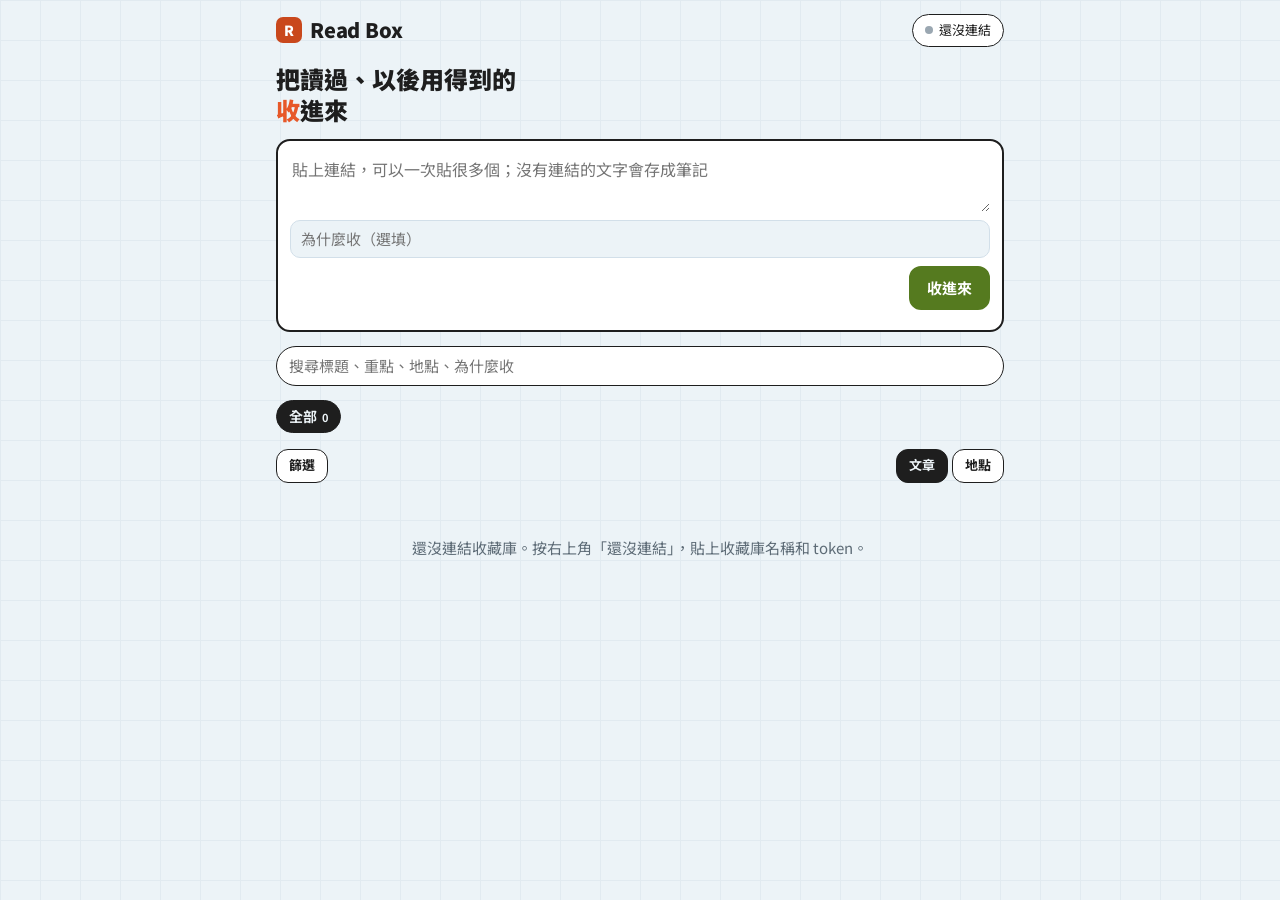
==== web/index.html @ f836035a "feat(web): Read Box 看板（列表、分類篩選、地點清單、收藏框、單篇頁、標記與筆記） Co-Authored-By: Claude Opus 5.5 <noreply@anthropi" ====
<!doctype html>
<html lang="zh-Hant-TW">
<head>
  <meta charset="utf-8">
  <meta name="viewport" content="width=device-width, initial-scale=1, viewport-fit=cover">
  <meta name="referrer" content="no-referrer">
  <title>Read Box</title>
  <link rel="manifest" href="manifest.webmanifest">
  <link rel="icon" href="icon.svg" type="image/svg+xml">
  <link rel="apple-touch-icon" href="icon-180.png">
  <meta name="theme-color" content="#ecf3f7" media="(prefers-color-scheme: light)">
  <meta name="theme-color" content="#141414" media="(prefers-color-scheme: dark)">
  <link rel="preconnect" href="https://fonts.googleapis.com">
  <link rel="preconnect" href="https://fonts.gstatic.com" crossorigin>
  <link rel="stylesheet" href="https://fonts.googleapis.com/css2?family=Noto+Sans+TC:wght@400;700;900&display=swap">
  <link rel="stylesheet" href="tokens.css">
  <style>
    .hello { font-size: 24px; font-weight: 900; line-height: 1.3; margin: 2px 0 0; text-wrap: balance; }
    .hello em { font-style: normal; color: var(--hi); }

    .capture { display: flex; flex-direction: column; gap: 8px; padding: 12px; border: 2px solid var(--line); border-radius: 14px; background: var(--sheet); }
    .capture textarea { min-height: 52px; max-height: 40vh; resize: vertical; border: 0; padding: 4px 2px; background: transparent; font-size: 16px; outline: none; }
    .capture .why { min-height: 38px; border: 1.5px solid var(--rule); border-radius: 10px; padding: 0 10px; background: var(--paper); font-size: 15px; }
    .capture .bar { display: flex; gap: 8px; align-items: center; justify-content: space-between; flex-wrap: wrap; }
    .capture .hint { font-size: 13px; color: var(--mute); min-width: 0; }
    #sent { display: flex; flex-direction: column; gap: 4px; margin: 0; padding: 0; list-style: none; font-size: 13px; }
    #sent li { display: flex; gap: 8px; align-items: baseline; min-width: 0; }
    #sent li span:last-child { overflow: hidden; text-overflow: ellipsis; white-space: nowrap; color: var(--mute); min-width: 0; }

    .reread { display: flex; gap: 10px; align-items: center; padding: 10px 12px; border: 2px solid var(--hi); border-radius: 14px; background: var(--sheet); text-decoration: none; }
    .reread b { display: block; font-weight: 900; }
    .reread .pill { flex: none; }
    .reread div span { color: var(--mute); font-size: 13px; }

    .search { display: flex; gap: 8px; align-items: center; }
    .search input { flex: 1; min-width: 0; min-height: 40px; padding: 0 12px; border: 1.5px solid var(--line); border-radius: 999px; background: var(--sheet); }
    .row { display: flex; gap: 6px; overflow-x: auto; scrollbar-width: none; padding-bottom: 2px; }
    .row::-webkit-scrollbar { display: none; }
    .row button { flex: none; display: inline-flex; gap: 5px; align-items: baseline; border: 1.5px solid var(--line); border-radius: 999px; background: var(--sheet);
      padding: 4px 12px; font-size: 14px; cursor: pointer; white-space: nowrap; }
    .row button small { font-size: 11px; color: var(--mute); font-variant-numeric: tabular-nums; }
    .row button[aria-pressed="true"] { background: var(--ink); color: var(--paper); border-color: var(--ink); font-weight: 700; }
    .row button[aria-pressed="true"] small { color: inherit; }
    .row.sub button { font-size: 13px; border-color: var(--rule); }
    .row.sub button[aria-pressed="true"] { background: var(--sheet); color: var(--ink); border-color: var(--line); border-width: 2px; padding: 3.5px 11.5px; }
    .fl { display: flex; align-items: center; gap: 6px; flex-wrap: wrap; font-size: 13px; }
    .fl .on { border: 1px solid var(--rule); border-radius: 999px; padding: 2px 10px; background: var(--sheet); cursor: pointer; }
    .views { margin-left: auto; display: flex; gap: 4px; }
    .views button[aria-pressed="true"] { background: var(--ink); color: var(--paper); border-color: var(--ink); }

    .cards { display: flex; flex-direction: column; gap: 10px; }
    .card { display: flex; flex-direction: column; gap: 6px; padding: 12px 14px; border: 1.5px solid var(--line); border-radius: 14px; background: var(--sheet);
      min-width: 0; text-decoration: none; color: inherit; }
    .card .src { font-size: 12px; color: var(--mute); display: flex; justify-content: space-between; gap: 8px; }
    .card .src b { color: var(--ink); font-weight: 700; }
    .card .src span:first-child { overflow: hidden; text-overflow: ellipsis; white-space: nowrap; min-width: 0; }
    .card .tl { font-size: 16px; font-weight: 900; line-height: 1.4; overflow-wrap: anywhere; }
    .card .ol { font-size: 14px; color: var(--mute); overflow-wrap: anywhere; }
    .card .tags { display: flex; flex-wrap: wrap; gap: 6px; align-items: center; }
    .card .tags span:not(.pill) { font-size: 12px; border: 1px solid var(--rule); border-radius: 6px; padding: 0 7px; color: var(--mute); }
    .card[data-m] { border-left-width: 6px; padding-left: 10px; }
    .card[data-m="讀過"] { border-left-color: var(--m-read); }
    .card[data-m="有用"] { border-left-color: var(--ink); }
    .card[data-m="實踐過"] { border-left-color: var(--go); background: var(--go-tint); }
    .card[data-m="封存"] { border-left-color: var(--m-arch); opacity: .7; }
    .card.pending { border-style: dashed; }

    .places { display: flex; flex-direction: column; gap: 6px; }
    .place { display: flex; align-items: center; gap: 8px; padding: 10px 12px; border-radius: 12px; background: var(--sheet); font-size: 14px; }
    .place .nm { flex: 1; min-width: 0; }
    .place .nm b { display: block; overflow-wrap: anywhere; }
    .place .nm a { font-size: 12px; color: var(--mute); }

    .empty { padding: 24px 8px; text-align: center; color: var(--mute); }
    .stats { font-size: 12px; color: var(--mute); text-align: center; }

    .sheet-group { margin-top: 12px; }
    .sheet-group h3 { margin: 0 0 6px; font-size: 14px; font-weight: 900; }
    .sheet-group .row { flex-wrap: wrap; overflow: visible; }
    details.tools { font-size: 13px; color: var(--mute); }
    details.tools code { overflow-wrap: anywhere; font-size: 12px; }
  </style>
</head>
<body>
  <main class="page">
    <div class="top">
      <a class="mark" href="./"><i>R</i>Read Box</a>
      <button class="chip" id="settings-btn" type="button"><span class="dot"></span><span id="conn">還沒連結</span></button>
    </div>

    <p class="hello" id="hello">把讀過、以後用得到的<br><em>收</em>進來</p>

    <form class="capture" id="capture">
      <textarea id="links" aria-label="貼上連結" placeholder="貼上連結，可以一次貼很多個；沒有連結的文字會存成筆記"></textarea>
      <input class="why" id="why" maxlength="200" aria-label="為什麼收（選填）" placeholder="為什麼收（選填）">
      <div class="bar">
        <span class="hint" id="cap-hint"></span>
        <button class="btn go" id="cap-btn" type="submit">收進來</button>
      </div>
      <ul id="sent"></ul>
    </form>

    <a class="reread" id="reread" hidden></a>

    <div class="search"><input id="q" type="search" placeholder="搜尋標題、重點、地點、為什麼收" aria-label="搜尋"></div>
    <div class="row" id="cats" aria-label="主分類"></div>
    <div class="row sub" id="subs" aria-label="次分類" hidden></div>
    <div class="row sub" id="areas" aria-label="地區" hidden></div>
    <div class="fl">
      <button class="btn small" id="filter-btn" type="button">篩選</button>
      <span id="active"></span>
      <span class="views">
        <button class="btn small" id="v-cards" type="button" aria-pressed="true">文章</button>
        <button class="btn small" id="v-places" type="button" aria-pressed="false">地點</button>
      </span>
    </div>

    <div class="cards" id="list"></div>
    <p class="stats" id="stats"></p>
  </main>

  <dialog id="filters">
    <h2>篩選</h2>
    <div class="sheet-group"><h3>來源</h3><div class="row" id="f-platforms"></div></div>
    <div class="sheet-group"><h3>我的標記</h3><div class="row" id="f-marks"></div></div>
    <div class="sheet-group"><h3>地點類型</h3><div class="row" id="f-places"></div></div>
    <div class="sheet-group"><h3>讀取狀態</h3><div class="row" id="f-read"></div></div>
    <div class="row-btns">
      <button class="btn small" id="f-clear" type="button">全部清除</button>
      <button class="btn small go" id="f-done" type="button">完成</button>
    </div>
  </dialog>

  <dialog id="settings">
    <h2>連結收藏庫</h2>
    <p class="muted" style="margin:0;font-size:14px">token 只存在這台裝置的瀏覽器裡，不會傳到 GitHub 以外的地方。</p>
    <label for="s-repo">收藏庫</label>
    <input class="field" id="s-repo" autocomplete="off" spellcheck="false">
    <label for="s-token">GitHub token（只勾 read-box-library，Contents：Read and write）</label>
    <input class="field" id="s-token" type="password" autocomplete="off" spellcheck="false" placeholder="github_pat_…">
    <p class="err" id="s-err" style="font-size:13px;margin:8px 0 0"></p>
    <details class="tools">
      <summary>iPhone 捷徑與電腦書籤</summary>
      <p>iPhone 捷徑網址（後面接上 URL 編碼後的連結）：<br><code id="s-shortcut"></code></p>
      <p>電腦書籤：把這個按鈕拖到書籤列，看到好文章時按一下：<a class="btn small" id="s-bookmarklet">收進 Read Box</a></p>
    </details>
    <div class="row-btns">
      <button class="btn small" id="s-logout" type="button">登出這台裝置</button>
      <button class="btn small" id="s-cancel" type="button">取消</button>
      <button class="btn small go" id="s-save" type="button">儲存</button>
    </div>
  </dialog>

  <script type="module" src="app.js"></script>
</body>
</html>
---- web/tokens.css ----
/* Read Box design tokens and shared components (index.html, read.html).
   GitHub Box skeleton (grid paper, outlined cards, pill chips) + Threads black/white chips +
   pale blue / heavy black / orange highlights; olive green only on things you press. */
:root {
  --paper: #ecf3f7; --grid: #e1eaf0; --sheet: #ffffff; --note: #fbf9f3; --note-line: #e3e8ec; --ph: #d2dfe9; --tape: #f2b39a;
  --ink: #1e1e1e; --mute: #5d6b76; --line: #1e1e1e; --rule: #d2dfe9;
  --hi: #e75829; --hi-text: #bf4519; --hi-fill: #c9481c; --hi-fill-ink: #ffffff; --hi-tint: #fbe9e1;
  --go: #557a1f; --go-ink: #ffffff; --go-tint: #eef4e3;
  --m-read: #9aa7b1; --m-arch: #b8c3cb; --err: #b3261e;
  --sans: "Noto Sans TC", system-ui, -apple-system, "PingFang TC", "Microsoft JhengHei", sans-serif;
  --gutter: max(16px, env(safe-area-inset-left, 0px));
  color-scheme: light;
}
@media (prefers-color-scheme: dark) {
  :root {
    --paper: #141414; --grid: #1b1b1b; --sheet: #1f1f1f; --note: #24221d; --note-line: #34322c; --ph: #2b3238; --tape: #7a3f2a;
    --ink: #f3f5f7; --mute: #9aa7b1; --line: #d6d6d6; --rule: #30363b;
    --hi: #ff7a45; --hi-text: #ff7a45; --hi-fill: #ff7a45; --hi-fill-ink: #141414; --hi-tint: #2e1a12;
    --go: #a8cc78; --go-ink: #141414; --go-tint: #1d2616;
    --m-read: #6b757d; --m-arch: #4a5258; --err: #ff8a80;
    color-scheme: dark;
  }
}

* { box-sizing: border-box; }
html { -webkit-text-size-adjust: 100%; }
body {
  margin: 0; background-color: var(--paper); color: var(--ink); font: 15px/1.6 var(--sans);
  background-image: linear-gradient(var(--grid) 1px, transparent 1px), linear-gradient(90deg, var(--grid) 1px, transparent 1px);
  background-size: 40px 40px;
}
button, input, textarea, select { font: inherit; color: inherit; }
a { color: inherit; }
img { max-width: 100%; }
[hidden] { display: none !important; }
:focus-visible { outline: 2px solid var(--hi); outline-offset: 2px; }

.page {
  max-width: 760px; margin: 0 auto; display: flex; flex-direction: column; gap: 14px;
  padding: max(14px, env(safe-area-inset-top, 0px)) max(16px, env(safe-area-inset-right, 0px))
           max(32px, env(safe-area-inset-bottom, 0px)) var(--gutter);
}
.top { display: flex; align-items: center; justify-content: space-between; gap: 8px; }
.mark { display: flex; align-items: center; gap: 8px; font-weight: 900; font-size: 20px; letter-spacing: -0.01em; text-decoration: none; }
.mark i { width: 26px; height: 26px; border-radius: 7px; background: var(--hi-fill); color: var(--hi-fill-ink);
  display: grid; place-items: center; font-style: normal; font-size: 14px; font-weight: 900; }
.chip { display: inline-flex; align-items: center; gap: 6px; padding: 5px 12px; border: 1.5px solid var(--line); border-radius: 999px;
  font-size: 13px; background: var(--sheet); white-space: nowrap; cursor: pointer; }
.chip .dot { width: 8px; height: 8px; border-radius: 50%; background: var(--m-read); }
.chip[data-ok="1"] .dot { background: var(--go); }

.btn { display: inline-flex; align-items: center; justify-content: center; gap: 6px; min-height: 44px; padding: 0 16px;
  border-radius: 12px; border: 2px solid var(--line); background: var(--sheet); font-weight: 700; cursor: pointer;
  white-space: nowrap; text-decoration: none; }
.btn.go { background: var(--go); color: var(--go-ink); border-color: var(--go); }
.btn.small { min-height: 34px; padding: 0 12px; font-size: 13px; border-width: 1.5px; }
.btn:disabled { opacity: .5; cursor: default; }
@media (prefers-reduced-motion: no-preference) { .btn:active { transform: translateY(1px); } }

.pill { display: inline-block; padding: 1px 9px; border-radius: 6px; font-size: 12px; font-weight: 700;
  background: var(--hi-fill); color: var(--hi-fill-ink); white-space: nowrap; }
.pill.dark { background: var(--ink); color: var(--paper); }
.pill.soft { background: var(--sheet); color: var(--mute); border: 1px solid var(--rule); font-weight: 500; }
.label { font-size: 17px; font-weight: 900; align-self: flex-start; padding-bottom: 3px; border-bottom: 2px solid var(--ink); margin: 0; }
.muted { color: var(--mute); }
.err { color: var(--err); }

.map { display: inline-flex; align-items: center; gap: 4px; padding: 3px 10px; border: 1.5px solid var(--go); color: var(--ink);
  border-radius: 999px; font-size: 12px; font-weight: 700; text-decoration: none; background: var(--go-tint); white-space: nowrap; }
.map svg { width: 12px; height: 12px; fill: var(--go); }

dialog { border: 2px solid var(--line); border-radius: 16px; background: var(--sheet); color: var(--ink); padding: 18px;
  width: min(520px, calc(100vw - 32px)); }
dialog::backdrop { background: rgba(0, 0, 0, .35); }
dialog h2 { margin: 0 0 8px; font-size: 18px; font-weight: 900; }
dialog label { display: block; margin: 12px 0 4px; font-size: 14px; font-weight: 700; }
.field { width: 100%; min-height: 44px; padding: 8px 12px; border: 2px solid var(--line); border-radius: 12px; background: var(--sheet); }
textarea.field { min-height: 88px; resize: vertical; }
.row-btns { display: flex; gap: 8px; justify-content: flex-end; flex-wrap: wrap; margin-top: 14px; }
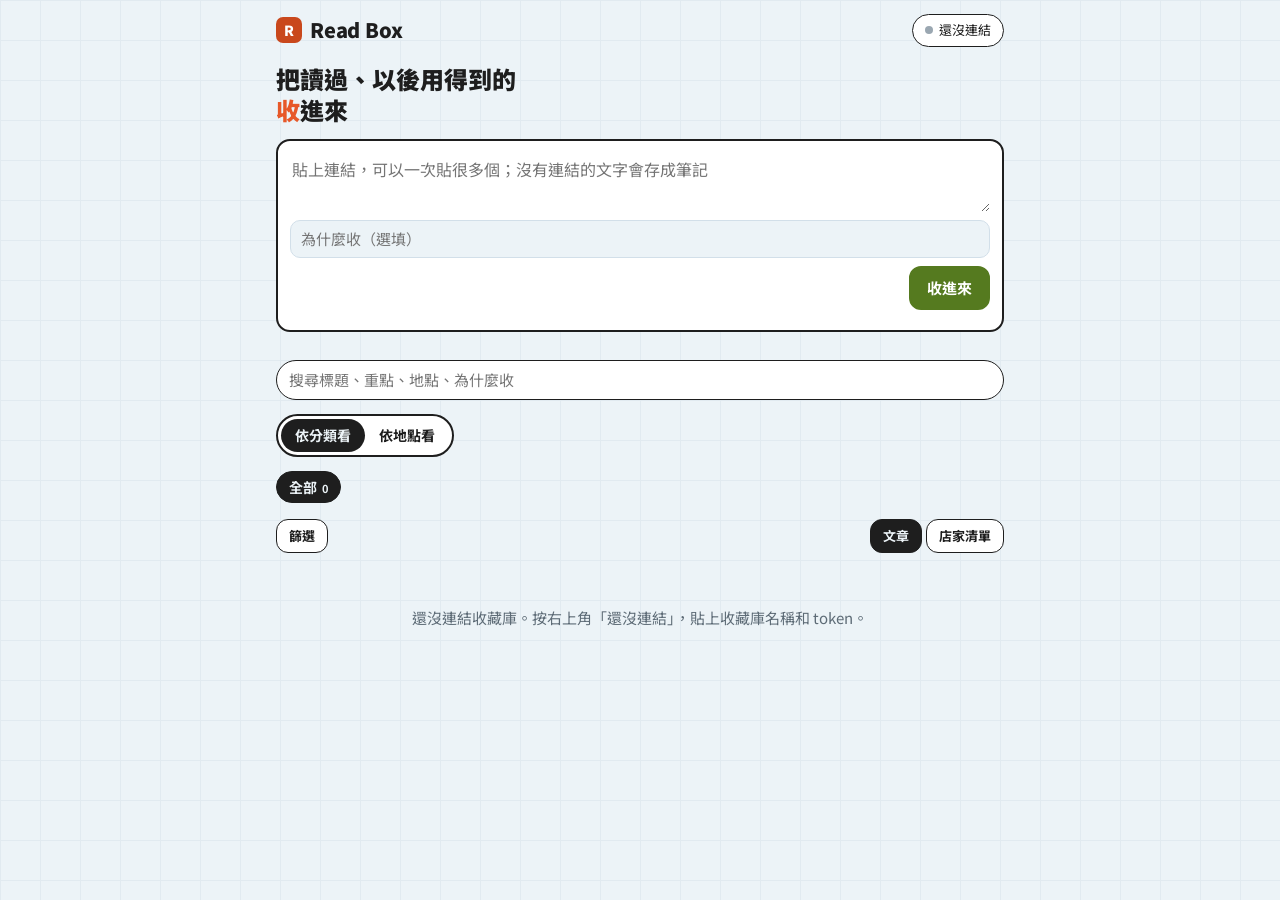
==== commit d2bce466: "feat(web): 依地點看、店家清單匯出 Google 我的地圖、改分類／改地點、重新整理單篇、品牌圖示、沒收進來的提醒；修正搜尋框被自動填入 Co-Authored-By: Claude Opu" ====
--- a/web/index.html
+++ b/web/index.html
@@ -78,6 +78,16 @@
     .sheet-group h3 { margin: 0 0 6px; font-size: 14px; font-weight: 900; }
     .sheet-group .row { flex-wrap: wrap; overflow: visible; }
     details.tools { font-size: 13px; color: var(--mute); }
+    .search .btn.small { border-radius: 999px; min-width: 40px; }
+    .lens { display: flex; border: 2px solid var(--line); border-radius: 999px; padding: 3px; background: var(--sheet); align-self: flex-start; }
+    .lens button { border: 0; background: none; border-radius: 999px; padding: 5px 14px; font-weight: 700; cursor: pointer; font-size: 14px; }
+    .lens button[aria-pressed="true"] { background: var(--ink); color: var(--paper); }
+    .row.sub.types button[aria-pressed="true"] { background: var(--go-tint); border-color: var(--go); }
+    .export { display: flex; align-items: center; justify-content: space-between; gap: 8px; font-size: 13px; color: var(--mute); }
+    .secret { -webkit-text-security: disc; }
+    .brand { display: inline-flex; align-items: center; gap: 5px; }
+    .brand svg, .brand img { width: 16px; height: 16px; flex: none; border-radius: 3px; }
+    .place .loc { font-size: 12px; color: var(--mute); }
     details.tools code { overflow-wrap: anywhere; font-size: 12px; }
   </style>
 </head>
@@ -101,20 +111,37 @@
     </form>
 
     <a class="reread" id="reread" hidden></a>
-
-    <div class="search"><input id="q" type="search" placeholder="搜尋標題、重點、地點、為什麼收" aria-label="搜尋"></div>
+    <div id="failed"></div>
+
+    <div class="search">
+      <input id="q" name="rb-search-q" type="search" autocomplete="off" autocapitalize="off" spellcheck="false"
+             data-1p-ignore data-lpignore="true" placeholder="搜尋標題、重點、地點、為什麼收" aria-label="搜尋">
+      <button class="btn small" id="q-clear" type="button" aria-label="清除搜尋" hidden>✕</button>
+    </div>
+    <div class="lens" role="group" aria-label="怎麼看">
+      <button type="button" id="l-cat" aria-pressed="true">依分類看</button>
+      <button type="button" id="l-place" aria-pressed="false">依地點看</button>
+    </div>
+    <div class="row" id="countries" aria-label="國家" hidden></div>
+    <div class="row sub" id="cities" aria-label="城市" hidden></div>
     <div class="row" id="cats" aria-label="主分類"></div>
     <div class="row sub" id="subs" aria-label="次分類" hidden></div>
     <div class="row sub" id="areas" aria-label="地區" hidden></div>
+    <div class="row sub" id="locs" aria-label="地區" hidden></div>
+    <div class="row sub types" id="types" aria-label="地點類型" hidden></div>
     <div class="fl">
       <button class="btn small" id="filter-btn" type="button">篩選</button>
       <span id="active"></span>
       <span class="views">
         <button class="btn small" id="v-cards" type="button" aria-pressed="true">文章</button>
-        <button class="btn small" id="v-places" type="button" aria-pressed="false">地點</button>
+        <button class="btn small" id="v-places" type="button" aria-pressed="false">店家清單</button>
       </span>
     </div>
 
+    <div class="export" id="export" hidden>
+      <span id="export-n"></span>
+      <button class="btn small" id="export-btn" type="button">匯出到 Google 我的地圖</button>
+    </div>
     <div class="cards" id="list"></div>
     <p class="stats" id="stats"></p>
   </main>
@@ -135,9 +162,11 @@
     <h2>連結收藏庫</h2>
     <p class="muted" style="margin:0;font-size:14px">token 只存在這台裝置的瀏覽器裡，不會傳到 GitHub 以外的地方。</p>
     <label for="s-repo">收藏庫</label>
-    <input class="field" id="s-repo" autocomplete="off" spellcheck="false">
+    <input class="field" id="s-repo" name="rb-repo" autocomplete="off" autocapitalize="off" spellcheck="false" data-1p-ignore data-lpignore="true">
     <label for="s-token">GitHub token（只勾 read-box-library，Contents：Read and write）</label>
-    <input class="field" id="s-token" type="password" autocomplete="off" spellcheck="false" placeholder="github_pat_…">
+    <!-- Not type=password: browsers would offer to save it and then autofill other fields with the repo name. -->
+    <input class="field secret" id="s-token" name="rb-gh-token" type="text" autocomplete="off" autocapitalize="off"
+           spellcheck="false" data-1p-ignore data-lpignore="true" placeholder="github_pat_…">
     <p class="err" id="s-err" style="font-size:13px;margin:8px 0 0"></p>
     <details class="tools">
       <summary>iPhone 捷徑與電腦書籤</summary>
@@ -151,6 +180,23 @@
     </div>
   </dialog>
 
+  <dialog id="mymaps">
+    <h2>匯出到 Google 我的地圖</h2>
+    <p class="muted" style="margin:0;font-size:14px" id="mm-n"></p>
+    <ol style="padding-left:20px;font-size:14px;margin:10px 0">
+      <li>按下面的「下載清單檔」，存下 CSV 檔。</li>
+      <li>用電腦打開 <a href="https://www.google.com/mymaps" target="_blank" rel="noopener noreferrer">Google 我的地圖</a> → 建立新地圖。</li>
+      <li>在圖層按「匯入」→ 選剛剛的檔案。</li>
+      <li>「位置」選 <b>地址</b>，「標題」選 <b>名稱</b>。</li>
+      <li>匯入後點幾個點確認位置：用店名找的，偶爾會找到同名的別家。</li>
+    </ol>
+    <p class="muted" style="font-size:12px;margin:0">一個檔案最多 2,000 個地點（Google 的上限）。</p>
+    <div class="row-btns">
+      <button class="btn small" id="mm-cancel" type="button">取消</button>
+      <a class="btn small go" id="mm-download" download="read-box-地點.csv">下載清單檔</a>
+    </div>
+  </dialog>
+
   <script type="module" src="app.js"></script>
 </body>
 </html>
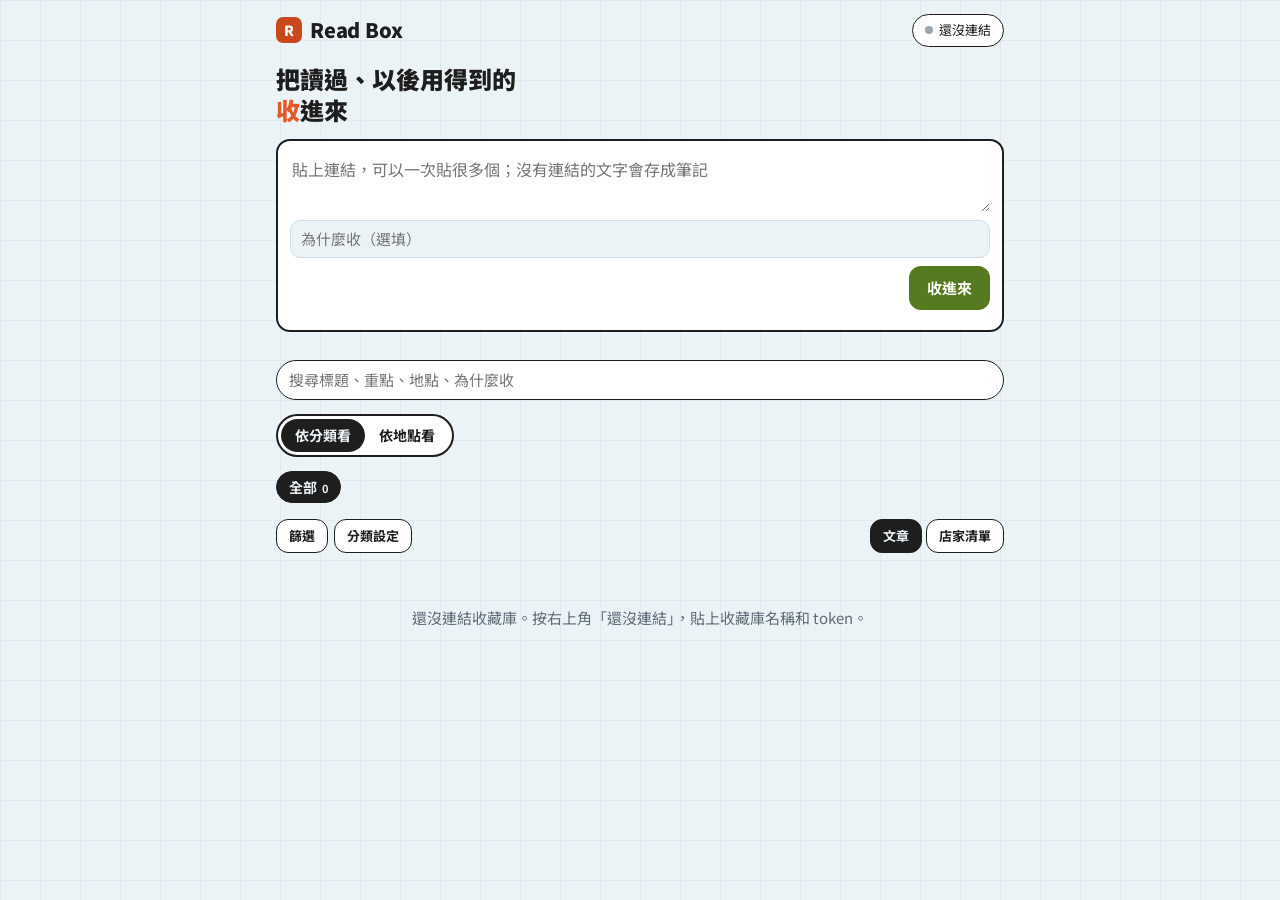
==== commit 9e5619bb: "feat(web): 分類設定頁（新增、改名、刪除、排序主分類與次分類，搬移收藏，新分類建議） Co-Authored-By: Claude Opus 5.5 <noreply@anthropic.c" ====
--- a/web/index.html
+++ b/web/index.html
@@ -131,6 +131,7 @@
     <div class="row sub types" id="types" aria-label="地點類型" hidden></div>
     <div class="fl">
       <button class="btn small" id="filter-btn" type="button">篩選</button>
+      <a class="btn small" href="manage.html">分類設定</a>
       <span id="active"></span>
       <span class="views">
         <button class="btn small" id="v-cards" type="button" aria-pressed="true">文章</button>
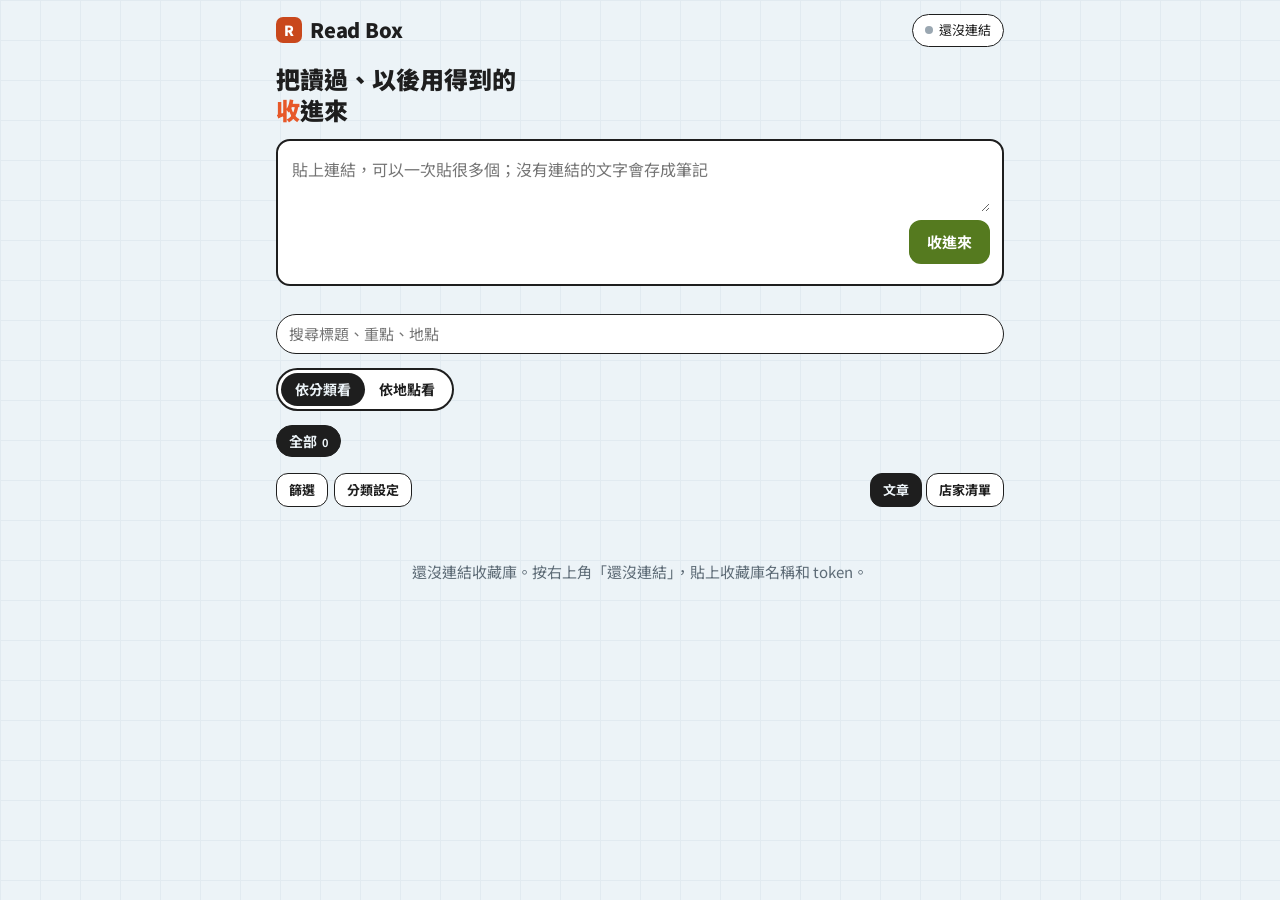
==== commit f6c56e75: "feat: 刪除卡片、AI 分類建議、外觀可選淺色／深色；拿掉「為什麼收」與單篇頁的來源圖示 Co-Authored-By: Claude Opus 5.5 <noreply@anthropic.co" ====
--- a/web/index.html
+++ b/web/index.html
@@ -13,6 +13,7 @@
   <link rel="preconnect" href="https://fonts.googleapis.com">
   <link rel="preconnect" href="https://fonts.gstatic.com" crossorigin>
   <link rel="stylesheet" href="https://fonts.googleapis.com/css2?family=Noto+Sans+TC:wght@400;700;900&display=swap">
+  <script>try { const t = localStorage.getItem('readbox.theme'); if (t === 'light' || t === 'dark') document.documentElement.dataset.theme = t; } catch { /* storage blocked */ }</script>
   <link rel="stylesheet" href="tokens.css">
   <style>
     .hello { font-size: 24px; font-weight: 900; line-height: 1.3; margin: 2px 0 0; text-wrap: balance; }
@@ -20,7 +21,6 @@
 
     .capture { display: flex; flex-direction: column; gap: 8px; padding: 12px; border: 2px solid var(--line); border-radius: 14px; background: var(--sheet); }
     .capture textarea { min-height: 52px; max-height: 40vh; resize: vertical; border: 0; padding: 4px 2px; background: transparent; font-size: 16px; outline: none; }
-    .capture .why { min-height: 38px; border: 1.5px solid var(--rule); border-radius: 10px; padding: 0 10px; background: var(--paper); font-size: 15px; }
     .capture .bar { display: flex; gap: 8px; align-items: center; justify-content: space-between; flex-wrap: wrap; }
     .capture .hint { font-size: 13px; color: var(--mute); min-width: 0; }
     #sent { display: flex; flex-direction: column; gap: 4px; margin: 0; padding: 0; list-style: none; font-size: 13px; }
@@ -102,7 +102,6 @@
 
     <form class="capture" id="capture">
       <textarea id="links" aria-label="貼上連結" placeholder="貼上連結，可以一次貼很多個；沒有連結的文字會存成筆記"></textarea>
-      <input class="why" id="why" maxlength="200" aria-label="為什麼收（選填）" placeholder="為什麼收（選填）">
       <div class="bar">
         <span class="hint" id="cap-hint"></span>
         <button class="btn go" id="cap-btn" type="submit">收進來</button>
@@ -115,7 +114,7 @@
 
     <div class="search">
       <input id="q" name="rb-search-q" type="search" autocomplete="off" autocapitalize="off" spellcheck="false"
-             data-1p-ignore data-lpignore="true" placeholder="搜尋標題、重點、地點、為什麼收" aria-label="搜尋">
+             data-1p-ignore data-lpignore="true" placeholder="搜尋標題、重點、地點" aria-label="搜尋">
       <button class="btn small" id="q-clear" type="button" aria-label="清除搜尋" hidden>✕</button>
     </div>
     <div class="lens" role="group" aria-label="怎麼看">
@@ -169,6 +168,12 @@
     <input class="field secret" id="s-token" name="rb-gh-token" type="text" autocomplete="off" autocapitalize="off"
            spellcheck="false" data-1p-ignore data-lpignore="true" placeholder="github_pat_…">
     <p class="err" id="s-err" style="font-size:13px;margin:8px 0 0"></p>
+    <label>外觀</label>
+    <div class="row" id="s-theme" role="radiogroup" aria-label="外觀">
+      <button type="button" data-theme-choice="auto" aria-pressed="true">跟著手機</button>
+      <button type="button" data-theme-choice="light" aria-pressed="false">淺色</button>
+      <button type="button" data-theme-choice="dark" aria-pressed="false">深色</button>
+    </div>
     <details class="tools">
       <summary>iPhone 捷徑與電腦書籤</summary>
       <p>iPhone 捷徑網址（後面接上 URL 編碼後的連結）：<br><code id="s-shortcut"></code></p>
--- a/web/tokens.css
+++ b/web/tokens.css
@@ -11,8 +11,9 @@
   --gutter: max(16px, env(safe-area-inset-left, 0px));
   color-scheme: light;
 }
+/* 外觀: data-theme on <html> is LuLu's choice (淺色／深色); without it the phone's setting decides. */
 @media (prefers-color-scheme: dark) {
-  :root {
+  :root:not([data-theme="light"]) {
     --paper: #141414; --grid: #1b1b1b; --sheet: #1f1f1f; --note: #24221d; --note-line: #34322c; --ph: #2b3238; --tape: #7a3f2a;
     --ink: #f3f5f7; --mute: #9aa7b1; --line: #d6d6d6; --rule: #30363b;
     --hi: #ff7a45; --hi-text: #ff7a45; --hi-fill: #ff7a45; --hi-fill-ink: #141414; --hi-tint: #2e1a12;
@@ -20,6 +21,14 @@
     --m-read: #6b757d; --m-arch: #4a5258; --err: #ff8a80;
     color-scheme: dark;
   }
+}
+:root[data-theme="dark"] {
+  --paper: #141414; --grid: #1b1b1b; --sheet: #1f1f1f; --note: #24221d; --note-line: #34322c; --ph: #2b3238; --tape: #7a3f2a;
+  --ink: #f3f5f7; --mute: #9aa7b1; --line: #d6d6d6; --rule: #30363b;
+  --hi: #ff7a45; --hi-text: #ff7a45; --hi-fill: #ff7a45; --hi-fill-ink: #141414; --hi-tint: #2e1a12;
+  --go: #a8cc78; --go-ink: #141414; --go-tint: #1d2616;
+  --m-read: #6b757d; --m-arch: #4a5258; --err: #ff8a80;
+  color-scheme: dark;
 }
 
 * { box-sizing: border-box; }
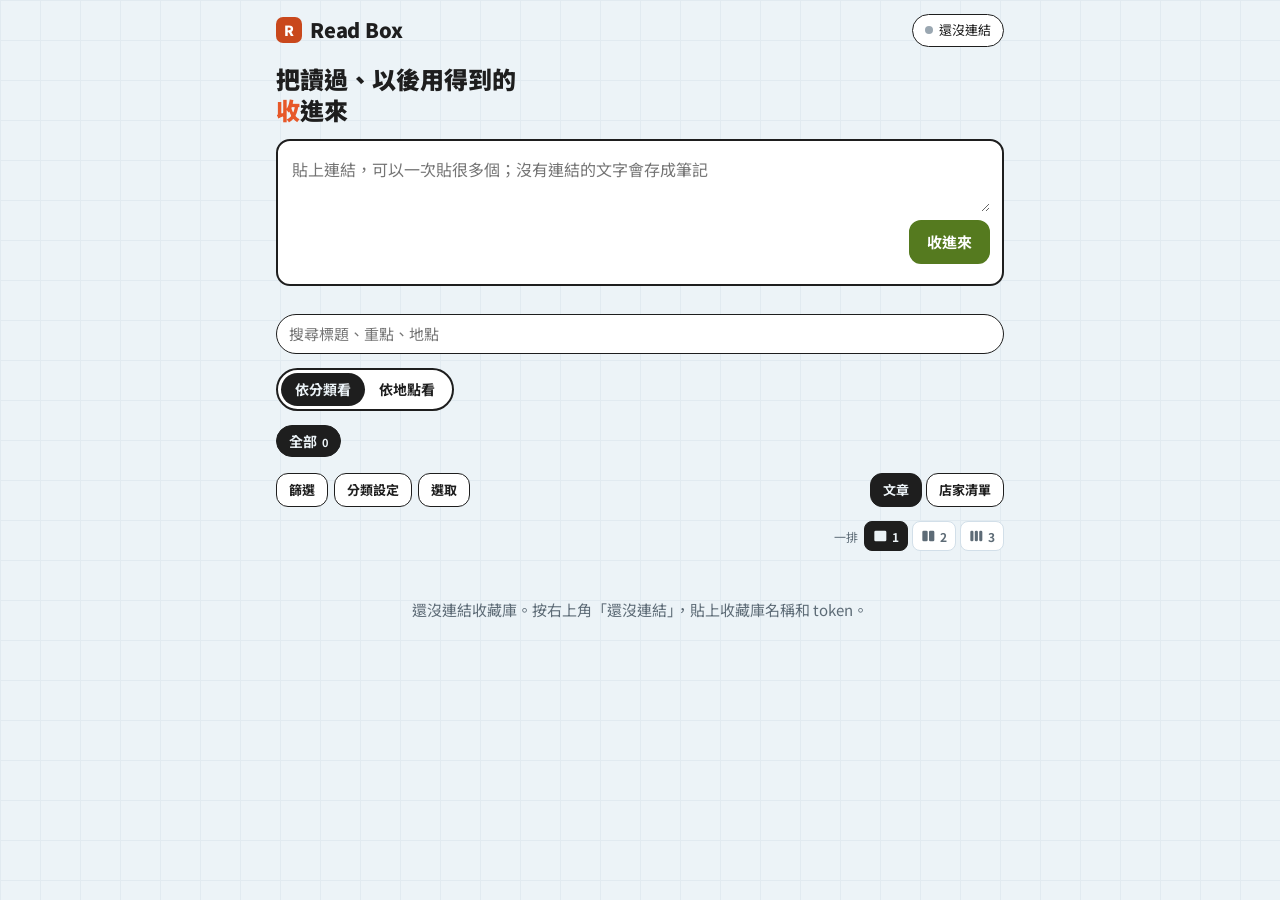
==== commit 8c1c7820: "feat(web): 列表可批次選取刪除，卡片一排 1／2／3 張 Co-Authored-By: Claude Opus 5.5 <noreply@anthropic.com> Claude-Ses" ====
--- a/web/index.html
+++ b/web/index.html
@@ -89,6 +89,40 @@
     .brand svg, .brand img { width: 16px; height: 16px; flex: none; border-radius: 3px; }
     .place .loc { font-size: 12px; color: var(--mute); }
     details.tools code { overflow-wrap: anywhere; font-size: 12px; }
+    #pick-btn[aria-pressed="true"] { background: var(--ink); color: var(--paper); border-color: var(--ink); }
+    label.card { position: relative; cursor: pointer; padding-right: 46px; }
+    label.card[data-m] { padding-right: 46px; }
+    .card .tick { position: absolute; top: 12px; right: 12px; width: 22px; height: 22px; margin: 0; accent-color: var(--ink); }
+    .card.picked { outline: 3px solid var(--ink); outline-offset: -1px; }
+    .btn.danger { border-color: var(--err); color: var(--err); }
+    .pick-bar { position: fixed; left: 0; right: 0; bottom: 0; z-index: 5; background: var(--sheet); border-top: 2px solid var(--line);
+      padding: 10px max(16px, env(safe-area-inset-right, 0px)) max(10px, env(safe-area-inset-bottom, 0px)) var(--gutter); }
+    .pick-bar .in { max-width: 760px; margin: 0 auto; display: flex; gap: 8px; align-items: center; flex-wrap: wrap; }
+    .pick-bar #pick-n { flex: 1; min-width: 0; font-weight: 700; font-size: 14px; }
+    body:has(.pick-bar:not([hidden])) .page { padding-bottom: 90px; }
+    .cols { display: flex; gap: 4px; align-items: center; justify-content: flex-end; font-size: 12px; color: var(--mute); margin-bottom: -6px; }
+    .cols span { margin-right: 2px; }
+    .cols button { display: inline-flex; align-items: center; gap: 3px; min-height: 30px; padding: 0 8px; border: 1.5px solid var(--rule);
+      border-radius: 8px; background: var(--sheet); font-size: 12px; font-weight: 700; cursor: pointer; }
+    .cols svg { width: 16px; height: 16px; fill: currentColor; }
+    .cols button[aria-pressed="true"] { background: var(--ink); color: var(--paper); border-color: var(--ink); }
+    .cards[data-cols] { display: grid; gap: 8px; align-items: stretch; }
+    .cards[data-cols="2"] { grid-template-columns: repeat(2, minmax(0, 1fr)); }
+    .cards[data-cols="3"] { grid-template-columns: repeat(3, minmax(0, 1fr)); }
+    .cards[data-cols] > .empty { grid-column: 1 / -1; }
+    .cards[data-cols] .card { padding: 10px; gap: 4px; }
+    .cards[data-cols] .card[data-m] { padding-left: 8px; }
+    .cards[data-cols] .card .src { flex-direction: column; gap: 0; font-size: 11px; }
+    .cards[data-cols] .card .tl { font-size: 14px; line-height: 1.35; }
+    .cards[data-cols] .card .ol { font-size: 12px; display: -webkit-box; -webkit-box-orient: vertical; -webkit-line-clamp: 3; overflow: hidden; }
+    .cards[data-cols] .card .tags { gap: 4px; }
+    .cards[data-cols] .card .tags > :nth-child(n+4) { display: none; }
+    .cards[data-cols="3"] .card .ol { display: none; }
+    .cards[data-cols="3"] .card .tl { font-size: 13px; }
+    .cards[data-cols="3"] .card .tags > :nth-child(n+3) { display: none; }
+    .cards[data-cols] label.card { padding-right: 10px; }
+    .cards[data-cols] label.card .src { padding-right: 24px; }
+    .cards[data-cols] .card .tick { top: 8px; right: 8px; width: 20px; height: 20px; }
   </style>
 </head>
 <body>
@@ -131,6 +165,7 @@
     <div class="fl">
       <button class="btn small" id="filter-btn" type="button">篩選</button>
       <a class="btn small" href="manage.html">分類設定</a>
+      <button class="btn small" id="pick-btn" type="button" aria-pressed="false">選取</button>
       <span id="active"></span>
       <span class="views">
         <button class="btn small" id="v-cards" type="button" aria-pressed="true">文章</button>
@@ -142,9 +177,34 @@
       <span id="export-n"></span>
       <button class="btn small" id="export-btn" type="button">匯出到 Google 我的地圖</button>
     </div>
+    <div class="cols" id="cols" role="group" aria-label="一排幾張">
+      <span>一排</span>
+      <button type="button" data-cols="1" aria-pressed="true" aria-label="一排一張"><svg viewBox="0 0 24 24" aria-hidden="true"><rect x="2.0" y="4" width="18" height="16" rx="2"/></svg>1</button>
+      <button type="button" data-cols="2" aria-pressed="false" aria-label="一排兩張"><svg viewBox="0 0 24 24" aria-hidden="true"><rect x="2.0" y="4" width="8" height="16" rx="2"/><rect x="12.0" y="4" width="8" height="16" rx="2"/></svg>2</button>
+      <button type="button" data-cols="3" aria-pressed="false" aria-label="一排三張"><svg viewBox="0 0 24 24" aria-hidden="true"><rect x="2.0" y="4" width="4.66667" height="16" rx="2"/><rect x="8.666666666666668" y="4" width="4.66667" height="16" rx="2"/><rect x="15.333333333333334" y="4" width="4.66667" height="16" rx="2"/></svg>3</button>
+    </div>
     <div class="cards" id="list"></div>
     <p class="stats" id="stats"></p>
   </main>
+
+  <div class="pick-bar" id="pick-bar" hidden>
+    <div class="in">
+      <span id="pick-n"></span>
+      <button class="btn small" id="pick-all" type="button">全選</button>
+      <button class="btn small" id="pick-cancel" type="button">取消</button>
+      <button class="btn small danger" id="pick-del" type="button" disabled>刪除</button>
+    </div>
+  </div>
+
+  <dialog id="batch-del">
+    <h2>刪除這些收藏？</h2>
+    <p style="margin:0;font-size:14px" id="bd-text"></p>
+    <div class="row-btns">
+      <span class="muted" style="font-size:13px" id="bd-msg"></span>
+      <button class="btn small" id="bd-cancel" type="button">取消</button>
+      <button class="btn small danger" id="bd-go" type="button">刪除</button>
+    </div>
+  </dialog>
 
   <dialog id="filters">
     <h2>篩選</h2>
